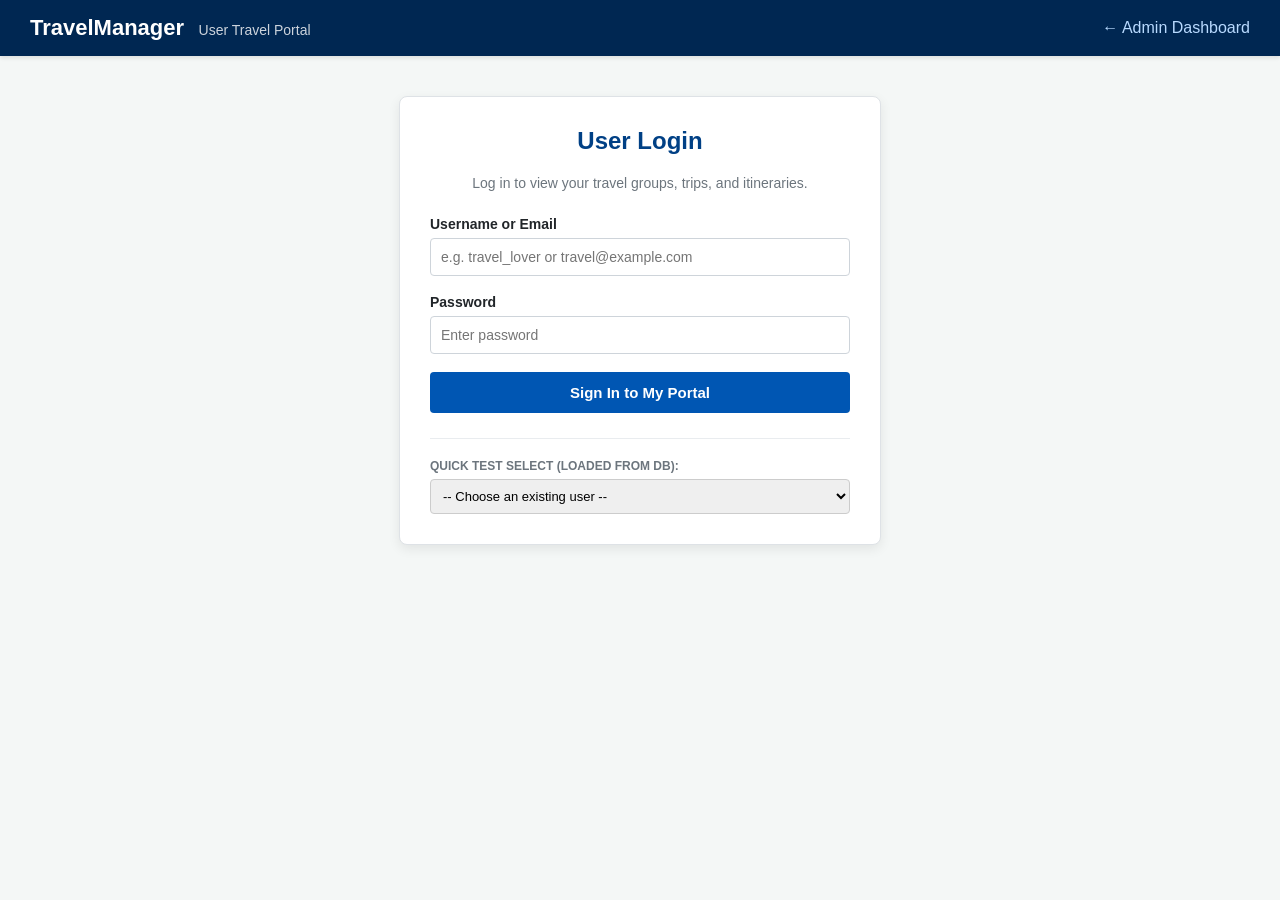
==== frontend/user.html @ fe5aa7f5 "Add /user authentication portal, user groups, and trips view" ====
<!DOCTYPE html>
<html lang="en">
<head>
    <meta charset="UTF-8">
    <meta name="viewport" content="width=device-width, initial-scale=1.0">
    <title>TravelManager - User Portal</title>
    <link rel="stylesheet" href="styles.css">
    <style>
        :root {
            --primary: #004085;
            --primary-hover: #002752;
            --accent: #28a745;
            --bg-light: #f8f9fa;
            --card-bg: #ffffff;
            --border-color: #cce5ff;
            --text-dark: #212529;
            --text-muted: #6c757d;
        }

        body {
            font-family: -apple-system, BlinkMacSystemFont, "Segoe UI", Roboto, Helvetica, Arial, sans-serif;
            background-color: #f4f7f6;
            color: var(--text-dark);
            margin: 0;
            padding: 0;
        }

        .navbar {
            background-color: #002752;
            color: white;
            padding: 15px 30px;
            display: flex;
            justify-content: space-between;
            align-items: center;
            box-shadow: 0 2px 4px rgba(0,0,0,0.1);
        }

        .navbar h1 {
            color: white;
            margin: 0;
            font-size: 22px;
            display: inline-block;
        }

        .navbar .nav-links a {
            color: #b8daff;
            text-decoration: none;
            margin-left: 20px;
            font-weight: 500;
        }

        .navbar .nav-links a:hover {
            color: white;
            text-decoration: underline;
        }

        .container {
            max-width: 1100px;
            margin: 30px auto;
            padding: 0 20px;
        }

        /* Login Card */
        .auth-card {
            background: white;
            border-radius: 8px;
            box-shadow: 0 4px 12px rgba(0,0,0,0.08);
            max-width: 420px;
            margin: 40px auto;
            padding: 30px;
            border: 1px solid #dee2e6;
        }

        .auth-card h2 {
            margin-top: 0;
            color: #004085;
            text-align: center;
        }

        .auth-card p {
            color: var(--text-muted);
            text-align: center;
            font-size: 14px;
            margin-bottom: 25px;
        }

        .form-group {
            margin-bottom: 18px;
        }

        .form-group label {
            display: block;
            font-weight: 600;
            margin-bottom: 6px;
            font-size: 14px;
        }

        .form-group input, .form-group select {
            width: 100%;
            padding: 10px;
            box-sizing: border-box;
            border: 1px solid #ced4da;
            border-radius: 4px;
            font-size: 14px;
        }

        .form-group input:focus, .form-group select:focus {
            outline: none;
            border-color: #80bdff;
            box-shadow: 0 0 0 0.2rem rgba(0,123,255,.25);
        }

        .btn-primary {
            background-color: #0056b3;
            color: white;
            border: none;
            width: 100%;
            padding: 12px;
            border-radius: 4px;
            font-size: 15px;
            font-weight: 600;
            cursor: pointer;
            transition: background-color 0.2s;
        }

        .btn-primary:hover {
            background-color: #003d80;
        }

        .btn-secondary {
            background-color: #6c757d;
            color: white;
            border: none;
            padding: 6px 12px;
            border-radius: 4px;
            font-size: 13px;
            cursor: pointer;
        }

        .btn-secondary:hover {
            background-color: #5a6268;
        }

        .btn-view {
            background-color: #28a745;
            color: white;
            border: none;
            padding: 6px 14px;
            border-radius: 4px;
            font-size: 13px;
            font-weight: 600;
            cursor: pointer;
        }

        .btn-view:hover {
            background-color: #218838;
        }

        .alert-error {
            background-color: #f8d7da;
            color: #721c24;
            padding: 10px;
            border-radius: 4px;
            margin-bottom: 15px;
            font-size: 14px;
            display: none;
            border: 1px solid #f5c6cb;
        }

        /* Dashboard View */
        .user-header-bar {
            background: white;
            padding: 20px 25px;
            border-radius: 8px;
            box-shadow: 0 2px 8px rgba(0,0,0,0.06);
            display: flex;
            justify-content: space-between;
            align-items: center;
            margin-bottom: 25px;
            border-left: 5px solid #0056b3;
        }

        .user-info-area h2 {
            margin: 0 0 5px 0;
            color: #002752;
        }

        .user-badges {
            display: flex;
            gap: 10px;
            font-size: 13px;
        }

        .badge {
            display: inline-block;
            padding: 4px 10px;
            border-radius: 12px;
            font-weight: 600;
            font-size: 12px;
        }

        .badge-id {
            background-color: #e2e3e5;
            color: #383d41;
        }

        .badge-email {
            background-color: #cce5ff;
            color: #004085;
        }

        .badge-role-creator {
            background-color: #fff3cd;
            color: #856404;
            border: 1px solid #ffeeba;
        }

        .badge-role-member {
            background-color: #d4edda;
            color: #155724;
            border: 1px solid #c3e6cb;
        }

        .badge-status {
            background-color: #d1ecf1;
            color: #0c5460;
        }

        .dashboard-grid {
            display: grid;
            grid-template-columns: 1fr 1fr;
            gap: 25px;
        }

        @media (max-width: 850px) {
            .dashboard-grid {
                grid-template-columns: 1fr;
            }
        }

        .section-box {
            background: white;
            border-radius: 8px;
            padding: 20px;
            box-shadow: 0 2px 8px rgba(0,0,0,0.06);
            border-top: 4px solid #0056b3;
        }

        .section-box.trips-section {
            border-top-color: #28a745;
        }

        .section-title {
            margin-top: 0;
            color: #002752;
            font-size: 18px;
            border-bottom: 2px solid #f1f1f1;
            padding-bottom: 10px;
            display: flex;
            justify-content: space-between;
            align-items: center;
        }

        .item-card {
            background: #fdfdfd;
            border: 1px solid #e9ecef;
            border-radius: 6px;
            padding: 15px;
            margin-bottom: 15px;
            transition: box-shadow 0.2s, transform 0.2s;
        }

        .item-card:hover {
            box-shadow: 0 4px 10px rgba(0,0,0,0.08);
            transform: translateY(-2px);
        }

        .item-card h3 {
            margin: 0 0 8px 0;
            font-size: 16px;
            color: #004085;
            display: flex;
            justify-content: space-between;
            align-items: center;
        }

        .item-card p {
            margin: 6px 0;
            font-size: 14px;
            color: #495057;
        }

        .card-actions {
            margin-top: 12px;
            padding-top: 10px;
            border-top: 1px dashed #dee2e6;
            display: flex;
            justify-content: space-between;
            align-items: center;
        }

        .empty-placeholder {
            text-align: center;
            padding: 30px;
            color: var(--text-muted);
            font-style: italic;
        }

        /* Modal Styles */
        .modal {
            display: none;
            position: fixed;
            z-index: 1000;
            left: 0;
            top: 0;
            width: 100%;
            height: 100%;
            overflow: auto;
            background-color: rgba(0,0,0,0.5);
        }

        .modal-content {
            background-color: #fefefe;
            margin: 10% auto;
            padding: 25px;
            border-radius: 8px;
            width: 90%;
            max-width: 600px;
            box-shadow: 0 5px 15px rgba(0,0,0,0.3);
            position: relative;
        }

        .modal-close {
            color: #aaa;
            float: right;
            font-size: 28px;
            font-weight: bold;
            cursor: pointer;
            line-height: 20px;
        }

        .modal-close:hover {
            color: black;
        }

        .timeline-item {
            border-left: 3px solid #28a745;
            padding-left: 15px;
            margin-bottom: 15px;
            position: relative;
        }

        .timeline-item::before {
            content: '';
            width: 9px;
            height: 9px;
            background: #28a745;
            border-radius: 50%;
            position: absolute;
            left: -6px;
            top: 5px;
        }

        .timeline-item h4 {
            margin: 0 0 5px 0;
            color: #212529;
            font-size: 15px;
        }

        .timeline-item .cost-tag {
            font-weight: 700;
            color: #28a745;
        }

        .budget-total-box {
            background-color: #e8f5e9;
            border: 1px solid #c8e6c9;
            padding: 12px 16px;
            border-radius: 6px;
            font-size: 16px;
            font-weight: 700;
            color: #1b5e20;
            margin-top: 15px;
            text-align: right;
        }
    </style>
</head>
<body>

    <!-- Header Navigation -->
    <div class="navbar">
        <div>
            <h1>TravelManager</h1>
            <span style="font-size: 14px; opacity: 0.8; margin-left: 10px;">User Travel Portal</span>
        </div>
        <div class="nav-links">
            <a href="/">&larr; Admin Dashboard</a>
            <span id="navUserBadge" style="display: none; margin-left: 15px; font-weight: 600;"></span>
            <button id="logoutBtn" onclick="logout()" style="display: none; margin-left: 15px;" class="btn-secondary">Log Out</button>
        </div>
    </div>

    <div class="container">

        <!-- ================= LOGIN SCREEN ================= -->
        <div id="loginSection" class="auth-card">
            <h2>User Login</h2>
            <p>Log in to view your travel groups, trips, and itineraries.</p>

            <div id="loginError" class="alert-error"></div>

            <form id="loginForm" onsubmit="handleLogin(event)">
                <div class="form-group">
                    <label for="usernameInput">Username or Email</label>
                    <input type="text" id="usernameInput" placeholder="e.g. travel_lover or travel@example.com" required>
                </div>
                <div class="form-group">
                    <label for="passwordInput">Password</label>
                    <input type="password" id="passwordInput" placeholder="Enter password" required>
                </div>
                <button type="submit" class="btn-primary">Sign In to My Portal</button>
            </form>

            <div style="margin-top: 25px; padding-top: 20px; border-top: 1px solid #e9ecef;">
                <label style="font-size: 12px; font-weight: 600; color: #6c757d; display: block; margin-bottom: 6px;">QUICK TEST SELECT (LOADED FROM DB):</label>
                <select id="quickUserSelect" onchange="autoFillUser()" style="width: 100%; padding: 8px; border-radius: 4px; border: 1px solid #ccc; font-size: 13px;">
                    <option value="">-- Choose an existing user --</option>
                </select>
            </div>
        </div>

        <!-- ================= USER DASHBOARD ================= -->
        <div id="dashboardSection" style="display: none;">
            
            <!-- User Status Header -->
            <div class="user-header-bar">
                <div class="user-info-area">
                    <h2>Welcome, <span id="currentUserName">User</span>!</h2>
                    <div class="user-badges">
                        <span class="badge badge-id">User ID: <strong id="currentUserId">0</strong></span>
                        <span class="badge badge-email" id="currentUserEmail">email@domain.com</span>
                    </div>
                </div>
                <div>
                    <button onclick="refreshData()" class="btn-secondary" style="margin-right: 8px;">Refresh</button>
                    <button onclick="logout()" class="btn-secondary">Sign Out</button>
                </div>
            </div>

            <!-- Main Dashboard Grid -->
            <div class="dashboard-grid">
                
                <!-- LEFT: GROUPS I BELONG TO -->
                <div class="section-box">
                    <h3 class="section-title">
                        <span>My Travel Groups</span>
                        <span id="groupCountBadge" class="badge badge-id">0</span>
                    </h3>
                    <div id="userGroupsList">
                        <div class="empty-placeholder">Loading your groups...</div>
                    </div>
                </div>

                <!-- RIGHT: TRIPS I AM GOING TO -->
                <div class="section-box trips-section">
                    <h3 class="section-title">
                        <span>My Upcoming & Planned Trips</span>
                        <span id="tripCountBadge" class="badge badge-status">0</span>
                    </h3>
                    <div id="userTripsList">
                        <div class="empty-placeholder">Loading your trips...</div>
                    </div>
                </div>

            </div>

        </div>

    </div>

    <!-- ================= ITINERARY MODAL ================= -->
    <div id="itineraryModal" class="modal">
        <div class="modal-content">
            <span class="modal-close" onclick="closeModal('itineraryModal')">&times;</span>
            <h3 id="modalTripTitle" style="color: #002752; margin-top: 0;">Trip Itinerary</h3>
            <p id="modalTripSubtitle" style="color: #6c757d; font-size: 14px; margin-bottom: 20px;"></p>
            <div id="modalItineraryList">Loading schedule...</div>
            <div id="modalBudgetBox" class="budget-total-box" style="display: none;">
                Total Estimated Cost: <span id="modalBudgetValue">$0.00</span>
            </div>
        </div>
    </div>

    <!-- ================= GROUP MEMBERS MODAL ================= -->
    <div id="membersModal" class="modal">
        <div class="modal-content">
            <span class="modal-close" onclick="closeModal('membersModal')">&times;</span>
            <h3 id="modalGroupTitle" style="color: #002752; margin-top: 0;">Group Travelers</h3>
            <ul id="modalMembersList" style="padding-left: 20px; line-height: 1.8;">Loading members...</ul>
        </div>
    </div>

    <script>
        let currentUser = null;

        // On page load, verify session or load existing users for quick select
        window.onload = function() {
            checkCurrentSession();
            loadAvailableUsers();
        };

        function checkCurrentSession() {
            fetch('/api/me')
                .then(r => {
                    if (r.ok) return r.json();
                    throw new Error('Not logged in');
                })
                .then(user => {
                    setLoggedInUser(user);
                })
                .catch(() => {
                    // Try localStorage if session was lost
                    const saved = localStorage.getItem('travelManagerUser');
                    if (saved) {
                        try {
                            const parsed = JSON.parse(saved);
                            setLoggedInUser(parsed);
                            return;
                        } catch(e) {}
                    }
                    showLogin();
                });
        }

        function loadAvailableUsers() {
            fetch('/api/users')
                .then(r => r.json())
                .then(users => {
                    const sel = document.getElementById('quickUserSelect');
                    sel.innerHTML = '<option value="">-- Choose an existing user --</option>';
                    users.forEach(u => {
                        sel.innerHTML += `<option value="${u.username}">User #${u.id}: ${u.username} (${u.email || ''})</option>`;
                    });
                })
                .catch(err => console.log('Could not load users for quick select:', err));
        }

        function autoFillUser() {
            const val = document.getElementById('quickUserSelect').value;
            if (val) {
                document.getElementById('usernameInput').value = val;
                document.getElementById('passwordInput').focus();
            }
        }

        function handleLogin(e) {
            e.preventDefault();
            const errBox = document.getElementById('loginError');
            errBox.style.display = 'none';

            const username = document.getElementById('usernameInput').value.trim();
            const password = document.getElementById('passwordInput').value;

            const fd = new URLSearchParams();
            fd.append('username', username);
            fd.append('password', password);

            fetch('/api/login', {
                method: 'POST',
                body: fd
            })
            .then(async r => {
                if (r.ok) {
                    return r.json();
                } else {
                    const msg = await r.text();
                    throw new Error(msg || 'Invalid login credentials');
                }
            })
            .then(user => {
                localStorage.setItem('travelManagerUser', JSON.stringify(user));
                setLoggedInUser(user);
            })
            .catch(err => {
                errBox.innerText = err.message;
                errBox.style.display = 'block';
            });
        }

        function setLoggedInUser(user) {
            currentUser = user;
            document.getElementById('loginSection').style.display = 'none';
            document.getElementById('dashboardSection').style.display = 'block';

            document.getElementById('navUserBadge').innerText = user.username;
            document.getElementById('navUserBadge').style.display = 'inline';
            document.getElementById('logoutBtn').style.display = 'inline-block';

            document.getElementById('currentUserName').innerText = user.username;
            document.getElementById('currentUserId').innerText = user.id;
            document.getElementById('currentUserEmail').innerText = user.email || 'No email registered';

            refreshData();
        }

        function showLogin() {
            currentUser = null;
            localStorage.removeItem('travelManagerUser');
            document.getElementById('loginSection').style.display = 'block';
            document.getElementById('dashboardSection').style.display = 'none';
            document.getElementById('navUserBadge').style.display = 'none';
            document.getElementById('logoutBtn').style.display = 'none';
        }

        function logout() {
            fetch('/api/logout', { method: 'POST' }).finally(() => {
                showLogin();
            });
        }

        function refreshData() {
            if (!currentUser) return;
            loadUserGroups(currentUser.id);
            loadUserTrips(currentUser.id);
        }

        // --- LOAD USER GROUPS ---
        function loadUserGroups(userId) {
            const container = document.getElementById('userGroupsList');
            container.innerHTML = '<div class="empty-placeholder">Loading your groups...</div>';

            fetch(`/api/users/${userId}/groups`)
                .then(r => r.json())
                .then(groups => {
                    document.getElementById('groupCountBadge').innerText = groups.length;
                    if (groups.length === 0) {
                        container.innerHTML = '<div class="empty-placeholder">You are not a member of any travel groups yet.<br><small>Ask a group creator to add your User ID or create a group in the Admin Dashboard.</small></div>';
                        return;
                    }

                    let html = '';
                    groups.forEach(g => {
                        const isCreator = (g.role === 'CREATOR');
                        const roleClass = isCreator ? 'badge-role-creator' : 'badge-role-member';
                        const roleText = isCreator ? '👑 Group Creator' : '👤 Member';

                        html += `
                            <div class="item-card">
                                <h3>
                                    <span>${escapeHtml(g.name)}</span>
                                    <span class="badge ${roleClass}">${roleText}</span>
                                </h3>
                                <p><strong>Description:</strong> ${escapeHtml(g.description || 'No description provided.')}</p>
                                <p style="font-size: 12px; color: #6c757d;">
                                    Group ID: #${g.groupId} &bull; Created by: <strong>${escapeHtml(g.creatorUsername || 'User #' + g.createdBy)}</strong>
                                </p>
                                <div class="card-actions">
                                    <span style="font-size: 12px; color: #888;">Joined: ${formatDate(g.joinedAt)}</span>
                                    <button class="btn-secondary" onclick="viewGroupMembers(${g.groupId}, '${escapeHtml(g.name)}')">View Members</button>
                                </div>
                            </div>
                        `;
                    });
                    container.innerHTML = html;
                })
                .catch(err => {
                    container.innerHTML = `<div class="empty-placeholder" style="color:red;">Error loading groups: ${err.message}</div>`;
                });
        }

        // --- LOAD USER TRIPS ---
        function loadUserTrips(userId) {
            const container = document.getElementById('userTripsList');
            container.innerHTML = '<div class="empty-placeholder">Loading your trips...</div>';

            fetch(`/api/users/${userId}/trips`)
                .then(r => r.json())
                .then(trips => {
                    document.getElementById('tripCountBadge').innerText = trips.length;
                    if (trips.length === 0) {
                        container.innerHTML = '<div class="empty-placeholder">No trips planned for your groups yet.<br><small>Plan trips for your travel groups in the Admin Dashboard!</small></div>';
                        return;
                    }

                    let html = '';
                    trips.forEach(t => {
                        html += `
                            <div class="item-card">
                                <h3>
                                    <span>📍 ${escapeHtml(t.destination)} - ${escapeHtml(t.title)}</span>
                                    <span class="badge badge-status">${escapeHtml(t.status || 'PLANNED')}</span>
                                </h3>
                                <p><strong>Group:</strong> ${escapeHtml(t.groupName)} (Group #${t.groupId})</p>
                                <p><strong>Dates:</strong> 🗓️ ${t.startDate} &rarr; ${t.endDate}</p>
                                <div class="card-actions">
                                    <span style="font-size: 12px; color: #6c757d;">Role in Group: <strong>${t.userRole}</strong></span>
                                    <button class="btn-view" onclick="viewTripDetails(${t.tripId}, '${escapeHtml(t.title)}', '${escapeHtml(t.destination)}')">
                                        View Itinerary & Cost &rarr;
                                    </button>
                                </div>
                            </div>
                        `;
                    });
                    container.innerHTML = html;
                })
                .catch(err => {
                    container.innerHTML = `<div class="empty-placeholder" style="color:red;">Error loading trips: ${err.message}</div>`;
                });
        }

        // --- VIEW TRIP ITINERARIES ---
        function viewTripDetails(tripId, title, destination) {
            document.getElementById('modalTripTitle').innerText = `${title} (${destination})`;
            document.getElementById('modalTripSubtitle').innerText = `Trip ID: #${tripId} - Schedule & Expenses`;
            const list = document.getElementById('modalItineraryList');
            const budgetBox = document.getElementById('modalBudgetBox');
            list.innerHTML = 'Loading itinerary schedule...';
            budgetBox.style.display = 'none';

            fetch(`/api/itineraries?trip_id=${tripId}`)
                .then(r => r.json())
                .then(events => {
                    if (events.length === 0) {
                        list.innerHTML = '<p style="color: #6c757d; font-style: italic;">No itinerary events or activities scheduled for this trip yet.</p>';
                        return;
                    }

                    let totalCost = 0;
                    let html = '';
                    events.forEach(item => {
                        const cost = parseFloat(item.cost) || 0;
                        totalCost += cost;
                        html += `
                            <div class="timeline-item">
                                <h4>${escapeHtml(item.title)}</h4>
                                <p style="margin: 3px 0; font-size: 13px; color: #555;">📍 ${escapeHtml(item.location || 'Location TBD')}</p>
                                <p style="margin: 3px 0; font-size: 13px;" class="cost-tag">Cost: $${cost.toFixed(2)}</p>
                            </div>
                        `;
                    });
                    list.innerHTML = html;
                    document.getElementById('modalBudgetValue').innerText = '$' + totalCost.toFixed(2);
                    budgetBox.style.display = 'block';
                })
                .catch(err => {
                    list.innerHTML = `<p style="color:red;">Failed to load itinerary: ${err.message}</p>`;
                });

            openModal('itineraryModal');
        }

        // --- VIEW GROUP MEMBERS ---
        function viewGroupMembers(groupId, groupName) {
            document.getElementById('modalGroupTitle').innerText = `Travelers in "${groupName}"`;
            const list = document.getElementById('modalMembersList');
            list.innerHTML = '<li>Loading members...</li>';

            fetch(`/api/groups/${groupId}/members`)
                .then(r => r.json())
                .then(members => {
                    if (members.length === 0) {
                        list.innerHTML = '<li>No members registered in this group.</li>';
                        return;
                    }
                    let html = '';
                    members.forEach(m => {
                        const isMe = (currentUser && m.userId === currentUser.id);
                        html += `<li><strong>${escapeHtml(m.username)}</strong> (ID: ${m.userId}) &bull; <span class="badge ${m.role === 'CREATOR' ? 'badge-role-creator' : 'badge-role-member'}">${m.role}</span> ${isMe ? '<em>(You)</em>' : ''}</li>`;
                    });
                    list.innerHTML = html;
                })
                .catch(err => {
                    list.innerHTML = `<li style="color:red;">Error: ${err.message}</li>`;
                });

            openModal('membersModal');
        }

        function openModal(id) {
            document.getElementById(id).style.display = 'block';
        }

        function closeModal(id) {
            document.getElementById(id).style.display = 'none';
        }

        window.onclick = function(event) {
            if (event.target.classList.contains('modal')) {
                event.target.style.display = 'none';
            }
        };

        function escapeHtml(text) {
            if (!text) return '';
            return String(text)
                .replace(/&/g, "&amp;")
                .replace(/</g, "&lt;")
                .replace(/>/g, "&gt;")
                .replace(/"/g, "&quot;")
                .replace(/'/g, "&#039;");
        }

        function formatDate(dt) {
            if (!dt) return 'Recently';
            try {
                return new Date(dt).toLocaleDateString(undefined, { year: 'numeric', month: 'short', day: 'numeric' });
            } catch(e) {
                return dt;
            }
        }
    </script>
</body>
</html>
---- frontend/styles.css ----
body {
    font-family: Arial, sans-serif;
    background-color: white;
    color: black;
    margin: 20px;
}

.header {
    margin-bottom: 20px;
    text-align: center; /* Center the title */
}

h1 {
    color: darkblue;
}

/* We use a simple flex layout to put the panels side-by-side */
.main-container {
    display: flex;
    justify-content: center;
    gap: 40px; 
}

.left-panel {
    width: 400px;
}

.right-panel {
    width: 400px;
}

/* Styling the form boxes */
.form-box {
    border: 1px solid black;
    padding: 15px;
    margin-bottom: 20px;
    background-color: #eeeeee;
}

/* Styling the display lists */
.list-box {
    border: 1px solid darkblue;
    padding: 15px;
    margin-bottom: 20px;
    background-color: #e6f2ff;
}

ul {
    padding-left: 20px;
}

li {
    margin-bottom: 10px;
}

input, textarea {
    width: 90%;
    padding: 5px;
}

button {
    background-color: blue;
    color: white;
    padding: 10px;
    border: 1px solid darkblue;
    cursor: pointer;
}
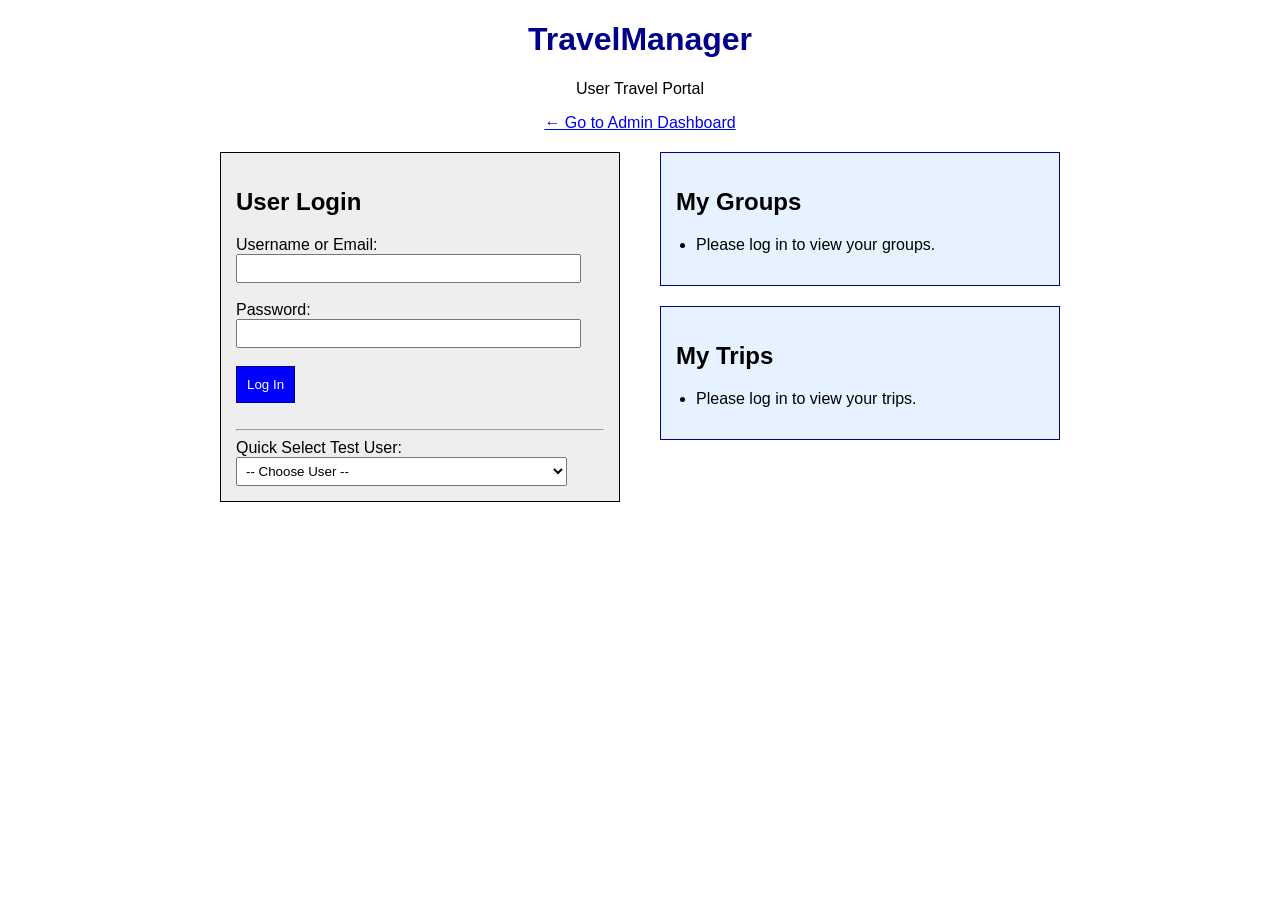
==== commit 7daf6757: "Align user dashboard styling with index.html and styles.css" ====
--- a/frontend/user.html
+++ b/frontend/user.html
@@ -1,515 +1,94 @@
 <!DOCTYPE html>
-<html lang="en">
+<html>
 <head>
-    <meta charset="UTF-8">
-    <meta name="viewport" content="width=device-width, initial-scale=1.0">
-    <title>TravelManager - User Portal</title>
+    <title>TravelManager - User Dashboard</title>
     <link rel="stylesheet" href="styles.css">
-    <style>
-        :root {
-            --primary: #004085;
-            --primary-hover: #002752;
-            --accent: #28a745;
-            --bg-light: #f8f9fa;
-            --card-bg: #ffffff;
-            --border-color: #cce5ff;
-            --text-dark: #212529;
-            --text-muted: #6c757d;
-        }
-
-        body {
-            font-family: -apple-system, BlinkMacSystemFont, "Segoe UI", Roboto, Helvetica, Arial, sans-serif;
-            background-color: #f4f7f6;
-            color: var(--text-dark);
-            margin: 0;
-            padding: 0;
-        }
-
-        .navbar {
-            background-color: #002752;
-            color: white;
-            padding: 15px 30px;
-            display: flex;
-            justify-content: space-between;
-            align-items: center;
-            box-shadow: 0 2px 4px rgba(0,0,0,0.1);
-        }
-
-        .navbar h1 {
-            color: white;
-            margin: 0;
-            font-size: 22px;
-            display: inline-block;
-        }
-
-        .navbar .nav-links a {
-            color: #b8daff;
-            text-decoration: none;
-            margin-left: 20px;
-            font-weight: 500;
-        }
-
-        .navbar .nav-links a:hover {
-            color: white;
-            text-decoration: underline;
-        }
-
-        .container {
-            max-width: 1100px;
-            margin: 30px auto;
-            padding: 0 20px;
-        }
-
-        /* Login Card */
-        .auth-card {
-            background: white;
-            border-radius: 8px;
-            box-shadow: 0 4px 12px rgba(0,0,0,0.08);
-            max-width: 420px;
-            margin: 40px auto;
-            padding: 30px;
-            border: 1px solid #dee2e6;
-        }
-
-        .auth-card h2 {
-            margin-top: 0;
-            color: #004085;
-            text-align: center;
-        }
-
-        .auth-card p {
-            color: var(--text-muted);
-            text-align: center;
-            font-size: 14px;
-            margin-bottom: 25px;
-        }
-
-        .form-group {
-            margin-bottom: 18px;
-        }
-
-        .form-group label {
-            display: block;
-            font-weight: 600;
-            margin-bottom: 6px;
-            font-size: 14px;
-        }
-
-        .form-group input, .form-group select {
-            width: 100%;
-            padding: 10px;
-            box-sizing: border-box;
-            border: 1px solid #ced4da;
-            border-radius: 4px;
-            font-size: 14px;
-        }
-
-        .form-group input:focus, .form-group select:focus {
-            outline: none;
-            border-color: #80bdff;
-            box-shadow: 0 0 0 0.2rem rgba(0,123,255,.25);
-        }
-
-        .btn-primary {
-            background-color: #0056b3;
-            color: white;
-            border: none;
-            width: 100%;
-            padding: 12px;
-            border-radius: 4px;
-            font-size: 15px;
-            font-weight: 600;
-            cursor: pointer;
-            transition: background-color 0.2s;
-        }
-
-        .btn-primary:hover {
-            background-color: #003d80;
-        }
-
-        .btn-secondary {
-            background-color: #6c757d;
-            color: white;
-            border: none;
-            padding: 6px 12px;
-            border-radius: 4px;
-            font-size: 13px;
-            cursor: pointer;
-        }
-
-        .btn-secondary:hover {
-            background-color: #5a6268;
-        }
-
-        .btn-view {
-            background-color: #28a745;
-            color: white;
-            border: none;
-            padding: 6px 14px;
-            border-radius: 4px;
-            font-size: 13px;
-            font-weight: 600;
-            cursor: pointer;
-        }
-
-        .btn-view:hover {
-            background-color: #218838;
-        }
-
-        .alert-error {
-            background-color: #f8d7da;
-            color: #721c24;
-            padding: 10px;
-            border-radius: 4px;
-            margin-bottom: 15px;
-            font-size: 14px;
-            display: none;
-            border: 1px solid #f5c6cb;
-        }
-
-        /* Dashboard View */
-        .user-header-bar {
-            background: white;
-            padding: 20px 25px;
-            border-radius: 8px;
-            box-shadow: 0 2px 8px rgba(0,0,0,0.06);
-            display: flex;
-            justify-content: space-between;
-            align-items: center;
-            margin-bottom: 25px;
-            border-left: 5px solid #0056b3;
-        }
-
-        .user-info-area h2 {
-            margin: 0 0 5px 0;
-            color: #002752;
-        }
-
-        .user-badges {
-            display: flex;
-            gap: 10px;
-            font-size: 13px;
-        }
-
-        .badge {
-            display: inline-block;
-            padding: 4px 10px;
-            border-radius: 12px;
-            font-weight: 600;
-            font-size: 12px;
-        }
-
-        .badge-id {
-            background-color: #e2e3e5;
-            color: #383d41;
-        }
-
-        .badge-email {
-            background-color: #cce5ff;
-            color: #004085;
-        }
-
-        .badge-role-creator {
-            background-color: #fff3cd;
-            color: #856404;
-            border: 1px solid #ffeeba;
-        }
-
-        .badge-role-member {
-            background-color: #d4edda;
-            color: #155724;
-            border: 1px solid #c3e6cb;
-        }
-
-        .badge-status {
-            background-color: #d1ecf1;
-            color: #0c5460;
-        }
-
-        .dashboard-grid {
-            display: grid;
-            grid-template-columns: 1fr 1fr;
-            gap: 25px;
-        }
-
-        @media (max-width: 850px) {
-            .dashboard-grid {
-                grid-template-columns: 1fr;
-            }
-        }
-
-        .section-box {
-            background: white;
-            border-radius: 8px;
-            padding: 20px;
-            box-shadow: 0 2px 8px rgba(0,0,0,0.06);
-            border-top: 4px solid #0056b3;
-        }
-
-        .section-box.trips-section {
-            border-top-color: #28a745;
-        }
-
-        .section-title {
-            margin-top: 0;
-            color: #002752;
-            font-size: 18px;
-            border-bottom: 2px solid #f1f1f1;
-            padding-bottom: 10px;
-            display: flex;
-            justify-content: space-between;
-            align-items: center;
-        }
-
-        .item-card {
-            background: #fdfdfd;
-            border: 1px solid #e9ecef;
-            border-radius: 6px;
-            padding: 15px;
-            margin-bottom: 15px;
-            transition: box-shadow 0.2s, transform 0.2s;
-        }
-
-        .item-card:hover {
-            box-shadow: 0 4px 10px rgba(0,0,0,0.08);
-            transform: translateY(-2px);
-        }
-
-        .item-card h3 {
-            margin: 0 0 8px 0;
-            font-size: 16px;
-            color: #004085;
-            display: flex;
-            justify-content: space-between;
-            align-items: center;
-        }
-
-        .item-card p {
-            margin: 6px 0;
-            font-size: 14px;
-            color: #495057;
-        }
-
-        .card-actions {
-            margin-top: 12px;
-            padding-top: 10px;
-            border-top: 1px dashed #dee2e6;
-            display: flex;
-            justify-content: space-between;
-            align-items: center;
-        }
-
-        .empty-placeholder {
-            text-align: center;
-            padding: 30px;
-            color: var(--text-muted);
-            font-style: italic;
-        }
-
-        /* Modal Styles */
-        .modal {
-            display: none;
-            position: fixed;
-            z-index: 1000;
-            left: 0;
-            top: 0;
-            width: 100%;
-            height: 100%;
-            overflow: auto;
-            background-color: rgba(0,0,0,0.5);
-        }
-
-        .modal-content {
-            background-color: #fefefe;
-            margin: 10% auto;
-            padding: 25px;
-            border-radius: 8px;
-            width: 90%;
-            max-width: 600px;
-            box-shadow: 0 5px 15px rgba(0,0,0,0.3);
-            position: relative;
-        }
-
-        .modal-close {
-            color: #aaa;
-            float: right;
-            font-size: 28px;
-            font-weight: bold;
-            cursor: pointer;
-            line-height: 20px;
-        }
-
-        .modal-close:hover {
-            color: black;
-        }
-
-        .timeline-item {
-            border-left: 3px solid #28a745;
-            padding-left: 15px;
-            margin-bottom: 15px;
-            position: relative;
-        }
-
-        .timeline-item::before {
-            content: '';
-            width: 9px;
-            height: 9px;
-            background: #28a745;
-            border-radius: 50%;
-            position: absolute;
-            left: -6px;
-            top: 5px;
-        }
-
-        .timeline-item h4 {
-            margin: 0 0 5px 0;
-            color: #212529;
-            font-size: 15px;
-        }
-
-        .timeline-item .cost-tag {
-            font-weight: 700;
-            color: #28a745;
-        }
-
-        .budget-total-box {
-            background-color: #e8f5e9;
-            border: 1px solid #c8e6c9;
-            padding: 12px 16px;
-            border-radius: 6px;
-            font-size: 16px;
-            font-weight: 700;
-            color: #1b5e20;
-            margin-top: 15px;
-            text-align: right;
-        }
-    </style>
 </head>
 <body>
 
-    <!-- Header Navigation -->
-    <div class="navbar">
+    <div class="header">
+        <h1>TravelManager</h1>
+        <p>User Travel Portal</p>
         <div>
-            <h1>TravelManager</h1>
-            <span style="font-size: 14px; opacity: 0.8; margin-left: 10px;">User Travel Portal</span>
-        </div>
-        <div class="nav-links">
-            <a href="/">&larr; Admin Dashboard</a>
-            <span id="navUserBadge" style="display: none; margin-left: 15px; font-weight: 600;"></span>
-            <button id="logoutBtn" onclick="logout()" style="display: none; margin-left: 15px;" class="btn-secondary">Log Out</button>
+            <a href="/">← Go to Admin Dashboard</a>
         </div>
     </div>
 
-    <div class="container">
-
-        <!-- ================= LOGIN SCREEN ================= -->
-        <div id="loginSection" class="auth-card">
-            <h2>User Login</h2>
-            <p>Log in to view your travel groups, trips, and itineraries.</p>
-
-            <div id="loginError" class="alert-error"></div>
-
-            <form id="loginForm" onsubmit="handleLogin(event)">
-                <div class="form-group">
-                    <label for="usernameInput">Username or Email</label>
-                    <input type="text" id="usernameInput" placeholder="e.g. travel_lover or travel@example.com" required>
-                </div>
-                <div class="form-group">
-                    <label for="passwordInput">Password</label>
-                    <input type="password" id="passwordInput" placeholder="Enter password" required>
-                </div>
-                <button type="submit" class="btn-primary">Sign In to My Portal</button>
-            </form>
-
-            <div style="margin-top: 25px; padding-top: 20px; border-top: 1px solid #e9ecef;">
-                <label style="font-size: 12px; font-weight: 600; color: #6c757d; display: block; margin-bottom: 6px;">QUICK TEST SELECT (LOADED FROM DB):</label>
-                <select id="quickUserSelect" onchange="autoFillUser()" style="width: 100%; padding: 8px; border-radius: 4px; border: 1px solid #ccc; font-size: 13px;">
-                    <option value="">-- Choose an existing user --</option>
+    <div class="main-container">
+        
+        <!-- Left Side: Forms / User Profile -->
+        <div class="left-panel">
+            <div class="form-box" id="loginBox">
+                <h2>User Login</h2>
+                <form id="loginForm">
+                    <label>Username or Email:</label><br>
+                    <input type="text" id="login_user" required><br><br>
+                    <label>Password:</label><br>
+                    <input type="password" id="login_pass" required><br><br>
+                    <button type="submit">Log In</button>
+                </form>
+                <div id="loginMsg" style="color: red; margin-top: 10px; display: none;"></div>
+                <br>
+                <hr>
+                <label>Quick Select Test User:</label><br>
+                <select id="quickUserSelect" onchange="autoFillUser()">
+                    <option value="">-- Choose User --</option>
                 </select>
             </div>
+
+            <div class="form-box" id="userProfileBox" style="display: none;">
+                <h2>Logged In As</h2>
+                <p><strong>Username:</strong> <span id="prof_username"></span></p>
+                <p><strong>User ID:</strong> <span id="prof_id"></span></p>
+                <p><strong>Email:</strong> <span id="prof_email"></span></p>
+                <button type="button" onclick="logout()" style="background-color: darkred; border-color: red;">Log Out</button>
+            </div>
         </div>
 
-        <!-- ================= USER DASHBOARD ================= -->
-        <div id="dashboardSection" style="display: none;">
-            
-            <!-- User Status Header -->
-            <div class="user-header-bar">
-                <div class="user-info-area">
-                    <h2>Welcome, <span id="currentUserName">User</span>!</h2>
-                    <div class="user-badges">
-                        <span class="badge badge-id">User ID: <strong id="currentUserId">0</strong></span>
-                        <span class="badge badge-email" id="currentUserEmail">email@domain.com</span>
-                    </div>
-                </div>
-                <div>
-                    <button onclick="refreshData()" class="btn-secondary" style="margin-right: 8px;">Refresh</button>
-                    <button onclick="logout()" class="btn-secondary">Sign Out</button>
-                </div>
-            </div>
-
-            <!-- Main Dashboard Grid -->
-            <div class="dashboard-grid">
-                
-                <!-- LEFT: GROUPS I BELONG TO -->
-                <div class="section-box">
-                    <h3 class="section-title">
-                        <span>My Travel Groups</span>
-                        <span id="groupCountBadge" class="badge badge-id">0</span>
-                    </h3>
-                    <div id="userGroupsList">
-                        <div class="empty-placeholder">Loading your groups...</div>
-                    </div>
-                </div>
-
-                <!-- RIGHT: TRIPS I AM GOING TO -->
-                <div class="section-box trips-section">
-                    <h3 class="section-title">
-                        <span>My Upcoming & Planned Trips</span>
-                        <span id="tripCountBadge" class="badge badge-status">0</span>
-                    </h3>
-                    <div id="userTripsList">
-                        <div class="empty-placeholder">Loading your trips...</div>
-                    </div>
-                </div>
-
-            </div>
-
+        <!-- Right Side: Lists -->
+        <div class="right-panel">
+            <div class="list-box">
+                <h2>My Groups</h2>
+                <ul id="userGroupsList">
+                    <li>Please log in to view your groups.</li>
+                </ul>
+            </div>
+
+            <!-- Group Members Box (when clicked View Members on a group) -->
+            <div class="list-box" id="userGroupMembersBox" style="display:none; background-color: #ffffe6; border: 2px solid orange;">
+                <h2 id="userGroupMembersTitle">Group Members</h2>
+                <ul id="userGroupMembersList"></ul>
+            </div>
+
+            <div class="list-box">
+                <h2>My Trips</h2>
+                <ul id="userTripsList">
+                    <li>Please log in to view your trips.</li>
+                </ul>
+            </div>
+
+            <!-- INDIVIDUAL TRIP VIEW: This appears when you click 'View' on a Trip! -->
+            <div class="list-box" id="userTripDetailsBox" style="display:none; background-color: #ffffe6; border: 2px solid orange;">
+                <h2 id="userTripDetailsTitle">Trip Details</h2>
+                <h3>Itinerary Events</h3>
+                <ul id="userItinerariesList">
+                    <li>No events yet.</li>
+                </ul>
+                <p style="font-weight: bold; margin-top: 10px;">Total Trip Cost: <span id="userTripTotalCost">$0.00</span></p>
+            </div>
         </div>
 
-    </div>
-
-    <!-- ================= ITINERARY MODAL ================= -->
-    <div id="itineraryModal" class="modal">
-        <div class="modal-content">
-            <span class="modal-close" onclick="closeModal('itineraryModal')">&times;</span>
-            <h3 id="modalTripTitle" style="color: #002752; margin-top: 0;">Trip Itinerary</h3>
-            <p id="modalTripSubtitle" style="color: #6c757d; font-size: 14px; margin-bottom: 20px;"></p>
-            <div id="modalItineraryList">Loading schedule...</div>
-            <div id="modalBudgetBox" class="budget-total-box" style="display: none;">
-                Total Estimated Cost: <span id="modalBudgetValue">$0.00</span>
-            </div>
-        </div>
-    </div>
-
-    <!-- ================= GROUP MEMBERS MODAL ================= -->
-    <div id="membersModal" class="modal">
-        <div class="modal-content">
-            <span class="modal-close" onclick="closeModal('membersModal')">&times;</span>
-            <h3 id="modalGroupTitle" style="color: #002752; margin-top: 0;">Group Travelers</h3>
-            <ul id="modalMembersList" style="padding-left: 20px; line-height: 1.8;">Loading members...</ul>
-        </div>
     </div>
 
     <script>
         let currentUser = null;
 
-        // On page load, verify session or load existing users for quick select
         window.onload = function() {
-            checkCurrentSession();
             loadAvailableUsers();
+            checkSession();
         };
 
-        function checkCurrentSession() {
+        function checkSession() {
             fetch('/api/me')
                 .then(r => {
                     if (r.ok) return r.json();
@@ -519,16 +98,14 @@
                     setLoggedInUser(user);
                 })
                 .catch(() => {
-                    // Try localStorage if session was lost
                     const saved = localStorage.getItem('travelManagerUser');
                     if (saved) {
                         try {
-                            const parsed = JSON.parse(saved);
-                            setLoggedInUser(parsed);
+                            setLoggedInUser(JSON.parse(saved));
                             return;
                         } catch(e) {}
                     }
-                    showLogin();
+                    showLoggedOut();
                 });
         }
 
@@ -537,276 +114,181 @@
                 .then(r => r.json())
                 .then(users => {
                     const sel = document.getElementById('quickUserSelect');
-                    sel.innerHTML = '<option value="">-- Choose an existing user --</option>';
+                    sel.innerHTML = '<option value="">-- Choose User --</option>';
                     users.forEach(u => {
-                        sel.innerHTML += `<option value="${u.username}">User #${u.id}: ${u.username} (${u.email || ''})</option>`;
-                    });
-                })
-                .catch(err => console.log('Could not load users for quick select:', err));
+                        sel.innerHTML += `<option value="${u.username}">ID: ${u.id} | ${u.username}</option>`;
+                    });
+                })
+                .catch(err => console.log('Could not load users:', err));
         }
 
         function autoFillUser() {
             const val = document.getElementById('quickUserSelect').value;
             if (val) {
-                document.getElementById('usernameInput').value = val;
-                document.getElementById('passwordInput').focus();
+                document.getElementById('login_user').value = val;
+                document.getElementById('login_pass').focus();
             }
         }
 
-        function handleLogin(e) {
+        document.getElementById('loginForm').onsubmit = function(e) {
             e.preventDefault();
-            const errBox = document.getElementById('loginError');
-            errBox.style.display = 'none';
-
-            const username = document.getElementById('usernameInput').value.trim();
-            const password = document.getElementById('passwordInput').value;
-
-            const fd = new URLSearchParams();
-            fd.append('username', username);
-            fd.append('password', password);
-
-            fetch('/api/login', {
-                method: 'POST',
-                body: fd
-            })
-            .then(async r => {
-                if (r.ok) {
-                    return r.json();
-                } else {
-                    const msg = await r.text();
-                    throw new Error(msg || 'Invalid login credentials');
-                }
-            })
-            .then(user => {
-                localStorage.setItem('travelManagerUser', JSON.stringify(user));
-                setLoggedInUser(user);
-            })
-            .catch(err => {
-                errBox.innerText = err.message;
-                errBox.style.display = 'block';
-            });
-        }
+            const msg = document.getElementById('loginMsg');
+            msg.style.display = 'none';
+
+            let fd = new URLSearchParams();
+            fd.append("username", document.getElementById('login_user').value.trim());
+            fd.append("password", document.getElementById('login_pass').value);
+
+            fetch('/api/login', { method: 'POST', body: fd })
+                .then(async r => {
+                    if (r.ok) {
+                        return r.json();
+                    } else {
+                        const err = await r.text();
+                        throw new Error(err || 'Invalid login');
+                    }
+                })
+                .then(user => {
+                    localStorage.setItem('travelManagerUser', JSON.stringify(user));
+                    setLoggedInUser(user);
+                })
+                .catch(err => {
+                    msg.innerText = err.message;
+                    msg.style.display = 'block';
+                });
+        };
 
         function setLoggedInUser(user) {
             currentUser = user;
-            document.getElementById('loginSection').style.display = 'none';
-            document.getElementById('dashboardSection').style.display = 'block';
-
-            document.getElementById('navUserBadge').innerText = user.username;
-            document.getElementById('navUserBadge').style.display = 'inline';
-            document.getElementById('logoutBtn').style.display = 'inline-block';
-
-            document.getElementById('currentUserName').innerText = user.username;
-            document.getElementById('currentUserId').innerText = user.id;
-            document.getElementById('currentUserEmail').innerText = user.email || 'No email registered';
-
-            refreshData();
-        }
-
-        function showLogin() {
+            document.getElementById('loginBox').style.display = 'none';
+            document.getElementById('userProfileBox').style.display = 'block';
+
+            document.getElementById('prof_username').innerText = user.username;
+            document.getElementById('prof_id').innerText = user.id;
+            document.getElementById('prof_email').innerText = user.email || 'None';
+
+            loadUserGroups(user.id);
+            loadUserTrips(user.id);
+        }
+
+        function showLoggedOut() {
             currentUser = null;
             localStorage.removeItem('travelManagerUser');
-            document.getElementById('loginSection').style.display = 'block';
-            document.getElementById('dashboardSection').style.display = 'none';
-            document.getElementById('navUserBadge').style.display = 'none';
-            document.getElementById('logoutBtn').style.display = 'none';
+            document.getElementById('loginBox').style.display = 'block';
+            document.getElementById('userProfileBox').style.display = 'none';
+            document.getElementById('userGroupMembersBox').style.display = 'none';
+            document.getElementById('userTripDetailsBox').style.display = 'none';
+
+            document.getElementById('userGroupsList').innerHTML = '<li>Please log in to view your groups.</li>';
+            document.getElementById('userTripsList').innerHTML = '<li>Please log in to view your trips.</li>';
         }
 
         function logout() {
             fetch('/api/logout', { method: 'POST' }).finally(() => {
-                showLogin();
+                showLoggedOut();
             });
         }
 
-        function refreshData() {
-            if (!currentUser) return;
-            loadUserGroups(currentUser.id);
-            loadUserTrips(currentUser.id);
-        }
-
-        // --- LOAD USER GROUPS ---
         function loadUserGroups(userId) {
-            const container = document.getElementById('userGroupsList');
-            container.innerHTML = '<div class="empty-placeholder">Loading your groups...</div>';
-
             fetch(`/api/users/${userId}/groups`)
                 .then(r => r.json())
                 .then(groups => {
-                    document.getElementById('groupCountBadge').innerText = groups.length;
+                    const ul = document.getElementById('userGroupsList');
+                    ul.innerHTML = '';
                     if (groups.length === 0) {
-                        container.innerHTML = '<div class="empty-placeholder">You are not a member of any travel groups yet.<br><small>Ask a group creator to add your User ID or create a group in the Admin Dashboard.</small></div>';
-                        return;
-                    }
-
-                    let html = '';
+                        ul.innerHTML = '<li>You are not a member of any group yet.</li>';
+                        return;
+                    }
                     groups.forEach(g => {
-                        const isCreator = (g.role === 'CREATOR');
-                        const roleClass = isCreator ? 'badge-role-creator' : 'badge-role-member';
-                        const roleText = isCreator ? '👑 Group Creator' : '👤 Member';
-
-                        html += `
-                            <div class="item-card">
-                                <h3>
-                                    <span>${escapeHtml(g.name)}</span>
-                                    <span class="badge ${roleClass}">${roleText}</span>
-                                </h3>
-                                <p><strong>Description:</strong> ${escapeHtml(g.description || 'No description provided.')}</p>
-                                <p style="font-size: 12px; color: #6c757d;">
-                                    Group ID: #${g.groupId} &bull; Created by: <strong>${escapeHtml(g.creatorUsername || 'User #' + g.createdBy)}</strong>
-                                </p>
-                                <div class="card-actions">
-                                    <span style="font-size: 12px; color: #888;">Joined: ${formatDate(g.joinedAt)}</span>
-                                    <button class="btn-secondary" onclick="viewGroupMembers(${g.groupId}, '${escapeHtml(g.name)}')">View Members</button>
-                                </div>
-                            </div>
+                        ul.innerHTML += `
+                            <li>
+                                <strong>${g.name}</strong> (ID: ${g.groupId}) - Role: [${g.role}]<br>
+                                <small>${g.description || 'No description'}</small><br>
+                                <button onclick="viewGroupMembers(${g.groupId}, '${g.name}')" style="padding: 2px 5px; font-size: 12px; margin-top: 5px;">View Members</button>
+                            </li>
                         `;
                     });
-                    container.innerHTML = html;
-                })
-                .catch(err => {
-                    container.innerHTML = `<div class="empty-placeholder" style="color:red;">Error loading groups: ${err.message}</div>`;
-                });
-        }
-
-        // --- LOAD USER TRIPS ---
+                })
+                .catch(err => {
+                    document.getElementById('userGroupsList').innerHTML = `<li>Error: ${err.message}</li>`;
+                });
+        }
+
+        function viewGroupMembers(groupId, groupName) {
+            const box = document.getElementById('userGroupMembersBox');
+            box.style.display = 'block';
+            document.getElementById('userGroupMembersTitle').innerText = "Members of: " + groupName;
+
+            fetch(`/api/groups/${groupId}/members`)
+                .then(r => r.json())
+                .then(members => {
+                    const ul = document.getElementById('userGroupMembersList');
+                    ul.innerHTML = '';
+                    if (members.length === 0) {
+                        ul.innerHTML = '<li>No members found.</li>';
+                        return;
+                    }
+                    members.forEach(m => {
+                        const isMe = (currentUser && m.userId === currentUser.id) ? " <em>(You)</em>" : "";
+                        ul.innerHTML += `<li>User: ${m.username} (ID: ${m.userId}) | Role: ${m.role}${isMe}</li>`;
+                    });
+                })
+                .catch(err => {
+                    document.getElementById('userGroupMembersList').innerHTML = `<li>Error: ${err.message}</li>`;
+                });
+        }
+
         function loadUserTrips(userId) {
-            const container = document.getElementById('userTripsList');
-            container.innerHTML = '<div class="empty-placeholder">Loading your trips...</div>';
-
             fetch(`/api/users/${userId}/trips`)
                 .then(r => r.json())
                 .then(trips => {
-                    document.getElementById('tripCountBadge').innerText = trips.length;
+                    const ul = document.getElementById('userTripsList');
+                    ul.innerHTML = '';
                     if (trips.length === 0) {
-                        container.innerHTML = '<div class="empty-placeholder">No trips planned for your groups yet.<br><small>Plan trips for your travel groups in the Admin Dashboard!</small></div>';
-                        return;
-                    }
-
-                    let html = '';
+                        ul.innerHTML = '<li>No trips planned for your groups yet.</li>';
+                        return;
+                    }
                     trips.forEach(t => {
-                        html += `
-                            <div class="item-card">
-                                <h3>
-                                    <span>📍 ${escapeHtml(t.destination)} - ${escapeHtml(t.title)}</span>
-                                    <span class="badge badge-status">${escapeHtml(t.status || 'PLANNED')}</span>
-                                </h3>
-                                <p><strong>Group:</strong> ${escapeHtml(t.groupName)} (Group #${t.groupId})</p>
-                                <p><strong>Dates:</strong> 🗓️ ${t.startDate} &rarr; ${t.endDate}</p>
-                                <div class="card-actions">
-                                    <span style="font-size: 12px; color: #6c757d;">Role in Group: <strong>${t.userRole}</strong></span>
-                                    <button class="btn-view" onclick="viewTripDetails(${t.tripId}, '${escapeHtml(t.title)}', '${escapeHtml(t.destination)}')">
-                                        View Itinerary & Cost &rarr;
-                                    </button>
-                                </div>
-                            </div>
+                        ul.innerHTML += `
+                            <li>
+                                <strong>${t.destination}</strong>: ${t.title} (Trip ID: ${t.tripId})<br>
+                                Group: ${t.groupName} | Dates: ${t.startDate} to ${t.endDate} | Status: ${t.status}<br>
+                                <button onclick="viewUserTrip(${t.tripId}, '${t.title}')" style="padding: 2px 5px; font-size: 12px; margin-top: 5px;">View Itinerary</button>
+                            </li>
                         `;
                     });
-                    container.innerHTML = html;
-                })
-                .catch(err => {
-                    container.innerHTML = `<div class="empty-placeholder" style="color:red;">Error loading trips: ${err.message}</div>`;
-                });
-        }
-
-        // --- VIEW TRIP ITINERARIES ---
-        function viewTripDetails(tripId, title, destination) {
-            document.getElementById('modalTripTitle').innerText = `${title} (${destination})`;
-            document.getElementById('modalTripSubtitle').innerText = `Trip ID: #${tripId} - Schedule & Expenses`;
-            const list = document.getElementById('modalItineraryList');
-            const budgetBox = document.getElementById('modalBudgetBox');
-            list.innerHTML = 'Loading itinerary schedule...';
-            budgetBox.style.display = 'none';
+                })
+                .catch(err => {
+                    document.getElementById('userTripsList').innerHTML = `<li>Error: ${err.message}</li>`;
+                });
+        }
+
+        function viewUserTrip(tripId, tripTitle) {
+            const box = document.getElementById('userTripDetailsBox');
+            box.style.display = 'block';
+            document.getElementById('userTripDetailsTitle').innerText = "Details for: " + tripTitle;
 
             fetch(`/api/itineraries?trip_id=${tripId}`)
                 .then(r => r.json())
-                .then(events => {
-                    if (events.length === 0) {
-                        list.innerHTML = '<p style="color: #6c757d; font-style: italic;">No itinerary events or activities scheduled for this trip yet.</p>';
-                        return;
-                    }
-
-                    let totalCost = 0;
-                    let html = '';
-                    events.forEach(item => {
-                        const cost = parseFloat(item.cost) || 0;
-                        totalCost += cost;
-                        html += `
-                            <div class="timeline-item">
-                                <h4>${escapeHtml(item.title)}</h4>
-                                <p style="margin: 3px 0; font-size: 13px; color: #555;">📍 ${escapeHtml(item.location || 'Location TBD')}</p>
-                                <p style="margin: 3px 0; font-size: 13px;" class="cost-tag">Cost: $${cost.toFixed(2)}</p>
-                            </div>
-                        `;
-                    });
-                    list.innerHTML = html;
-                    document.getElementById('modalBudgetValue').innerText = '$' + totalCost.toFixed(2);
-                    budgetBox.style.display = 'block';
-                })
-                .catch(err => {
-                    list.innerHTML = `<p style="color:red;">Failed to load itinerary: ${err.message}</p>`;
-                });
-
-            openModal('itineraryModal');
-        }
-
-        // --- VIEW GROUP MEMBERS ---
-        function viewGroupMembers(groupId, groupName) {
-            document.getElementById('modalGroupTitle').innerText = `Travelers in "${groupName}"`;
-            const list = document.getElementById('modalMembersList');
-            list.innerHTML = '<li>Loading members...</li>';
-
-            fetch(`/api/groups/${groupId}/members`)
-                .then(r => r.json())
-                .then(members => {
-                    if (members.length === 0) {
-                        list.innerHTML = '<li>No members registered in this group.</li>';
-                        return;
-                    }
-                    let html = '';
-                    members.forEach(m => {
-                        const isMe = (currentUser && m.userId === currentUser.id);
-                        html += `<li><strong>${escapeHtml(m.username)}</strong> (ID: ${m.userId}) &bull; <span class="badge ${m.role === 'CREATOR' ? 'badge-role-creator' : 'badge-role-member'}">${m.role}</span> ${isMe ? '<em>(You)</em>' : ''}</li>`;
-                    });
-                    list.innerHTML = html;
-                })
-                .catch(err => {
-                    list.innerHTML = `<li style="color:red;">Error: ${err.message}</li>`;
-                });
-
-            openModal('membersModal');
-        }
-
-        function openModal(id) {
-            document.getElementById(id).style.display = 'block';
-        }
-
-        function closeModal(id) {
-            document.getElementById(id).style.display = 'none';
-        }
-
-        window.onclick = function(event) {
-            if (event.target.classList.contains('modal')) {
-                event.target.style.display = 'none';
-            }
-        };
-
-        function escapeHtml(text) {
-            if (!text) return '';
-            return String(text)
-                .replace(/&/g, "&amp;")
-                .replace(/</g, "&lt;")
-                .replace(/>/g, "&gt;")
-                .replace(/"/g, "&quot;")
-                .replace(/'/g, "&#039;");
-        }
-
-        function formatDate(dt) {
-            if (!dt) return 'Recently';
-            try {
-                return new Date(dt).toLocaleDateString(undefined, { year: 'numeric', month: 'short', day: 'numeric' });
-            } catch(e) {
-                return dt;
-            }
+                .then(data => {
+                    const ul = document.getElementById('userItinerariesList');
+                    ul.innerHTML = '';
+                    if (data.length === 0) {
+                        ul.innerHTML = '<li>No events yet.</li>';
+                        document.getElementById('totalTripCost').innerText = '$0.00';
+                        return;
+                    }
+                    let total = 0;
+                    data.forEach(i => {
+                        const cost = parseFloat(i.cost) || 0;
+                        total += cost;
+                        ul.innerHTML += `<li>${i.title} at ${i.location || 'TBD'} (Cost: $${cost.toFixed(2)})</li>`;
+                    });
+                    document.getElementById('totalTripCost').innerText = '$' + total.toFixed(2);
+                })
+                .catch(err => {
+                    document.getElementById('userItinerariesList').innerHTML = `<li>Error: ${err.message}</li>`;
+                });
         }
     </script>
 </body>
--- a/frontend/styles.css
+++ b/frontend/styles.css
@@ -53,7 +53,7 @@
     margin-bottom: 10px;
 }
 
-input, textarea {
+input, textarea, select {
     width: 90%;
     padding: 5px;
 }
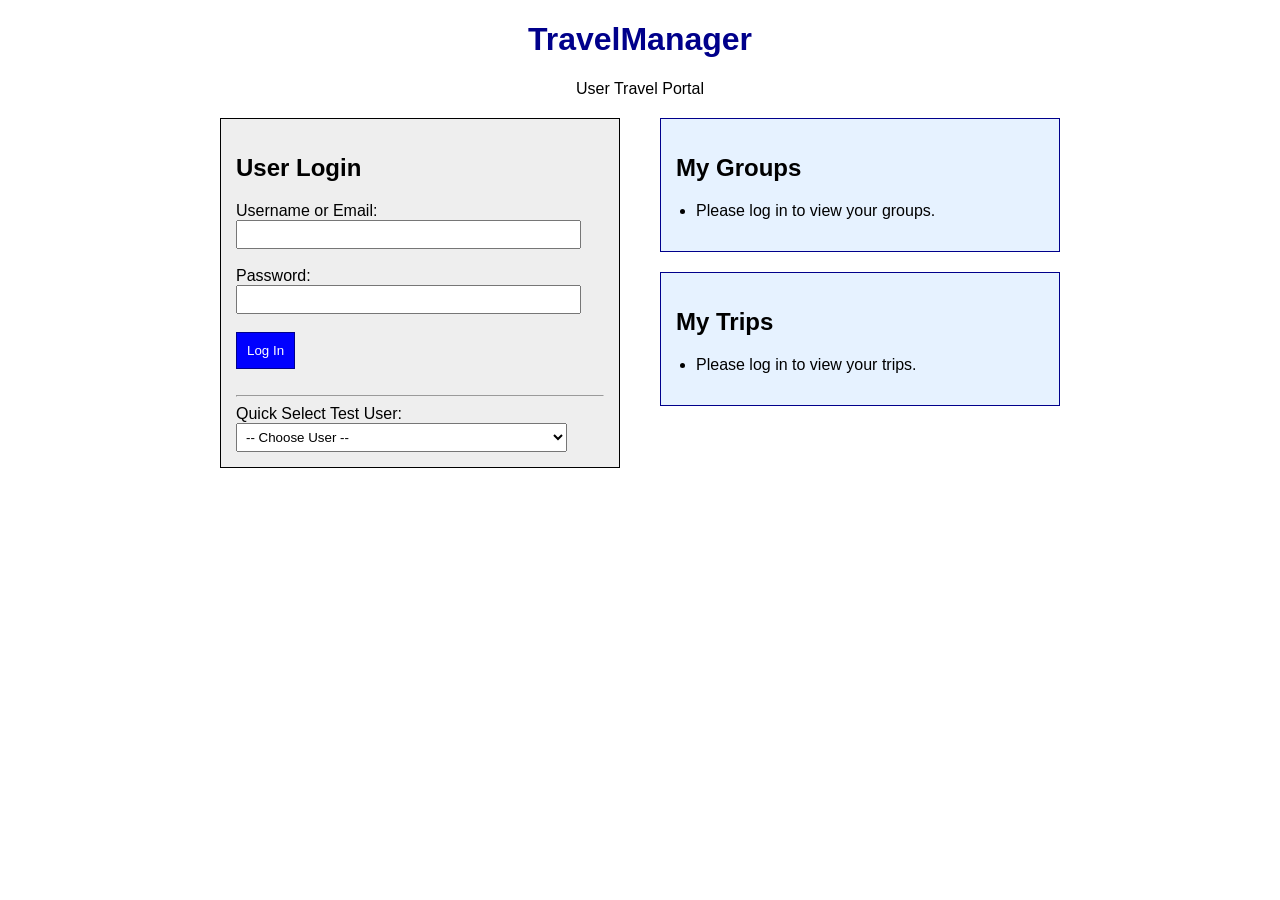
==== commit b1f09b4f: "Remove Go to Admin Dashboard link from user.html header" ====
--- a/frontend/user.html
+++ b/frontend/user.html
@@ -9,9 +9,6 @@
     <div class="header">
         <h1>TravelManager</h1>
         <p>User Travel Portal</p>
-        <div>
-            <a href="/">← Go to Admin Dashboard</a>
-        </div>
     </div>
 
     <div class="main-container">
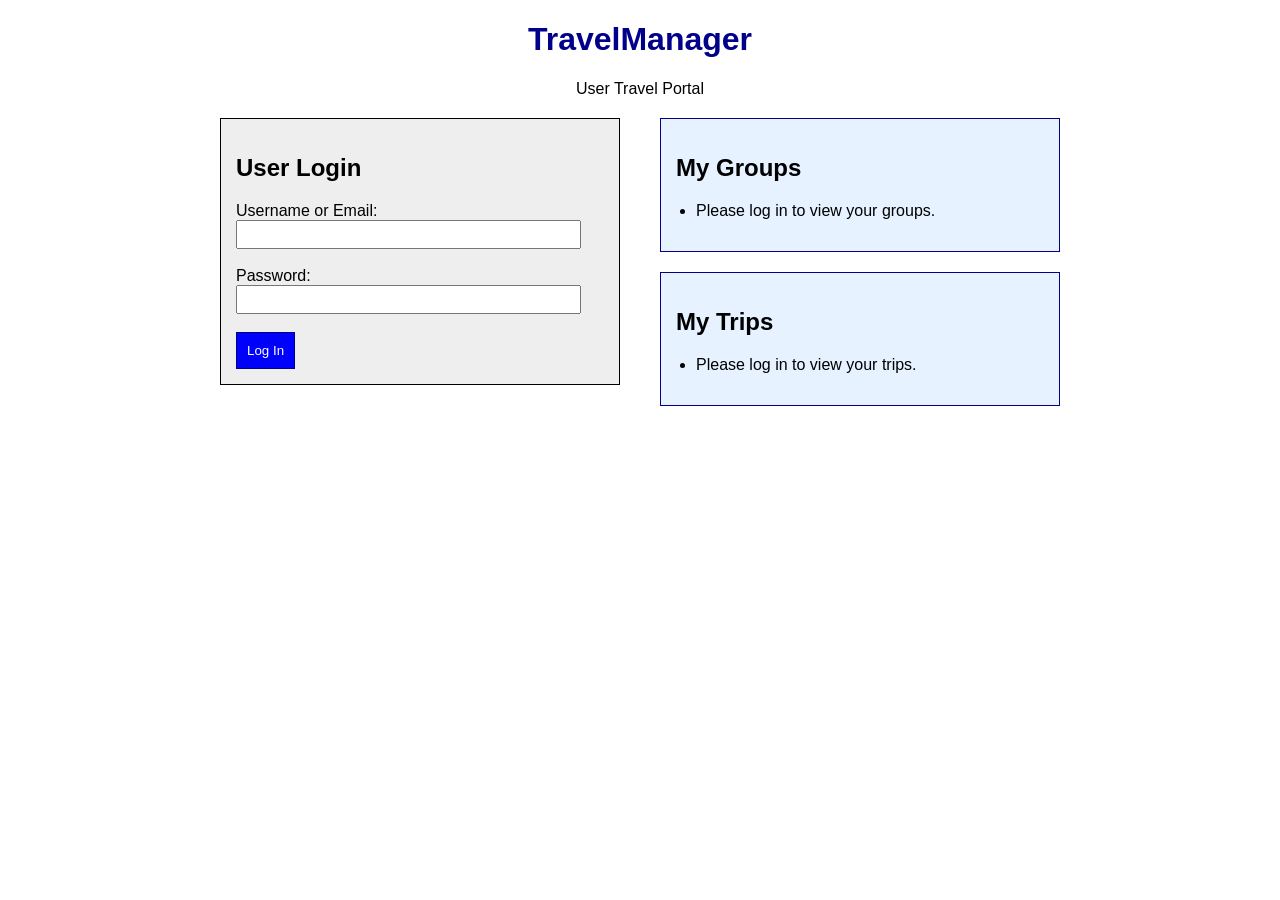
==== commit 1529226e: "Remove Quick Select Test User from user.html" ====
--- a/frontend/user.html
+++ b/frontend/user.html
@@ -25,12 +25,6 @@
                     <button type="submit">Log In</button>
                 </form>
                 <div id="loginMsg" style="color: red; margin-top: 10px; display: none;"></div>
-                <br>
-                <hr>
-                <label>Quick Select Test User:</label><br>
-                <select id="quickUserSelect" onchange="autoFillUser()">
-                    <option value="">-- Choose User --</option>
-                </select>
             </div>
 
             <div class="form-box" id="userProfileBox" style="display: none;">
@@ -81,7 +75,6 @@
         let currentUser = null;
 
         window.onload = function() {
-            loadAvailableUsers();
             checkSession();
         };
 
@@ -104,27 +97,6 @@
                     }
                     showLoggedOut();
                 });
-        }
-
-        function loadAvailableUsers() {
-            fetch('/api/users')
-                .then(r => r.json())
-                .then(users => {
-                    const sel = document.getElementById('quickUserSelect');
-                    sel.innerHTML = '<option value="">-- Choose User --</option>';
-                    users.forEach(u => {
-                        sel.innerHTML += `<option value="${u.username}">ID: ${u.id} | ${u.username}</option>`;
-                    });
-                })
-                .catch(err => console.log('Could not load users:', err));
-        }
-
-        function autoFillUser() {
-            const val = document.getElementById('quickUserSelect').value;
-            if (val) {
-                document.getElementById('login_user').value = val;
-                document.getElementById('login_pass').focus();
-            }
         }
 
         document.getElementById('loginForm').onsubmit = function(e) {
